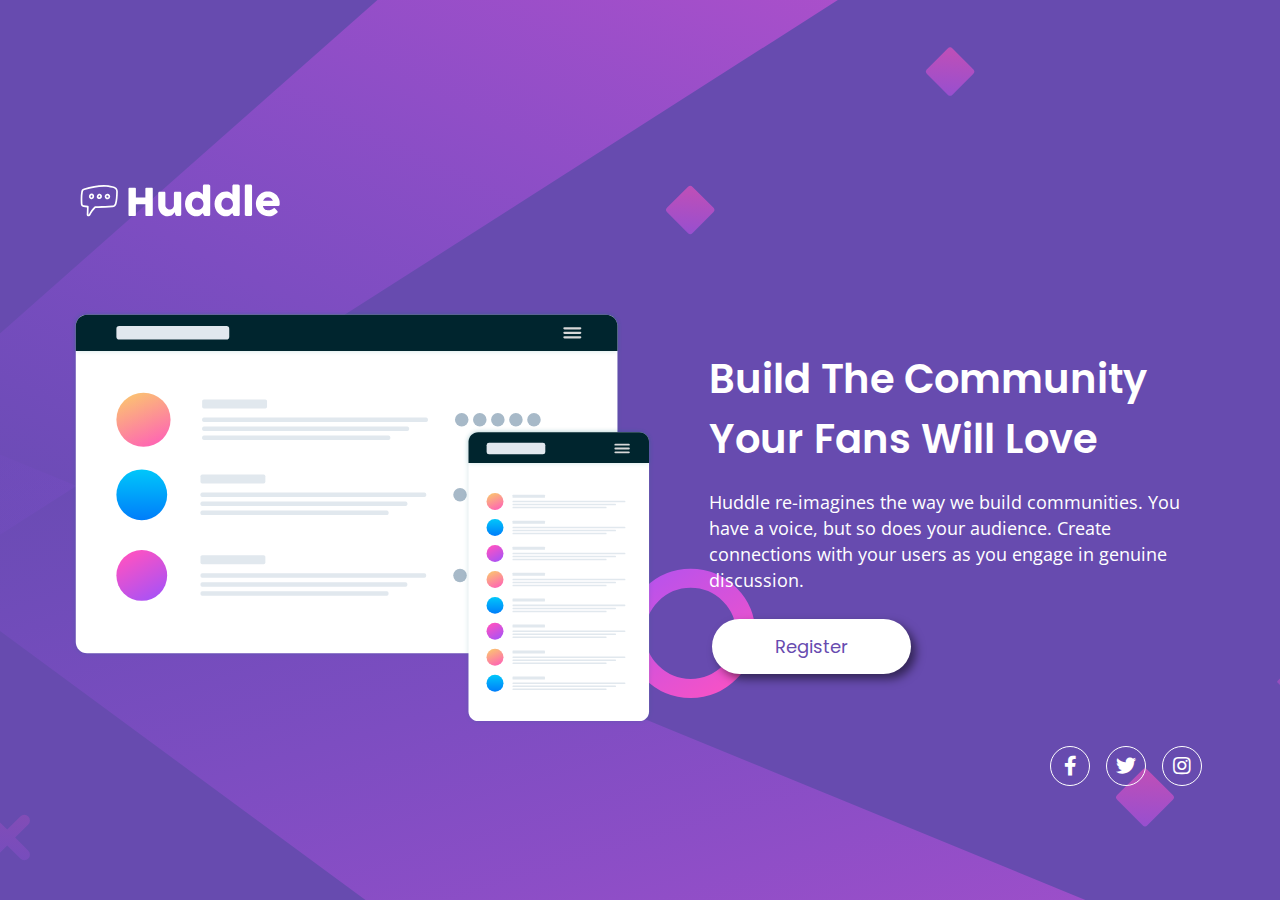
==== index.html @ b83fb8e0 "Adicionando projeto" ====
<!DOCTYPE html>
<html lang="en">
<head>
    <meta charset="UTF-8">
    <meta name="viewport" content="width=device-width, initial-scale=1.0">

    <link rel="icon" type="image/png" sizes="32x32" href="./src/images/favicon-32x32.png">

    <link rel="stylesheet" href="./src/css/reset.css">
    <link rel="stylesheet" href="./src/css/estilos.css">
    <link rel="stylesheet" href="./src/css/responsivo.css">

    <link rel="preconnect" href="https://fonts.googleapis.com">
    <link rel="preconnect" href="https://fonts.gstatic.com" crossorigin>
    <link
      href="https://fonts.googleapis.com/css2?family=Open+Sans:ital,wght@0,300..800;1,300..800&family=Poppins:ital,wght@0,100;0,200;0,300;0,400;0,500;0,600;0,700;0,800;0,900;1,100;1,200;1,300;1,400;1,500;1,600;1,700;1,800;1,900&display=swap"
      rel="stylesheet">

    <link rel="stylesheet" href="https://cdnjs.cloudflare.com/ajax/libs/font-awesome/5.15.4/css/all.min.css" />
    
    <title>Frontend Mentor | Huddle landing page with single introductory section</title>
    </style>
</head>
<body>
  <header class="header">
    <a href="/" class="logo">
      <img src="./src/images/logo.svg" alt="logotipo do huddle">
    </a>
  </header>
  <main class="greetings-section">
    <img src="./src/images/illustration-mockups.svg" alt="ilustracao de mockup">
    <div class="info-container">
      <h2>build the community your fans will love</h2>
      <p>Huddle re-imagines the way we build communities. You have a voice, but so does your audience. Create connections with your users as you engage in genuine discussion.</p>
      <a class="register-button" href="/">register</a>
    </div>
  </main>
  <footer class="footer">
    <a href="/" >
      <i class="fab fa-facebook-f"></i>
    </a>
    <a href="/" >
      <i class="fab fa-twitter"></i>
    </a>
    <a href="/" >
      <i class="fab fa-instagram"></i>
    </a>
  </footer>
</body>
</html>
---- src/css/estilos.css ----
html {
    font-size: 62.5%;
}

body {
    margin: 0 auto;
    height: 100vh;
    max-width: 1440px;
    
    display: flex;
    flex-direction: column;
    justify-content: center;
    
    background: url('../images/bg-desktop.svg') #674baf center center no-repeat;
    background-size: cover;
}

.header {
    max-height: 18rem;
    padding: 6rem 7rem;

    display: flex;
    align-items: center;
}

.header .logo img {
    width: 21.5rem;
}

.greetings-section {
    padding: 2rem 7rem ;

    display: flex;
}

.greetings-section img {
    max-height: 32.55vw;
    width: auto;
}

.greetings-section .info-container {
    padding-top: 4rem;
    max-width: 520px;
    margin-left: 5.5rem;
    display: flex;
    flex-direction: column;
}

.greetings-section .info-container h2  {
    margin-bottom: 2rem;

    font-family: 'Poppins', sans-serif;
    color: #fff;
    font-size: 4rem;
    text-transform: capitalize;
    font-weight: 600;
}

.greetings-section .info-container p {
    margin-bottom: 2.6rem;

    font-family: 'Open Sans', sans-serif;
    color: #fff;
    font-size: 1.8rem;
    line-height: 2.6rem;
    
}

.greetings-section .info-container .register-button {
    align-self: flex-start;
    padding: 1.4rem 6.3rem;
    margin-left: .3rem;
    
    font-size: 1.8rem;
    font-family: 'Poppins', sans-serif;
    color: #674baf;
    text-transform: capitalize;
    
    background-color: #fff;
    border-radius: 50px;
    box-shadow: 5px 5px 10px #00000080;

    transition: 0.3s;
}

.greetings-section .info-container .register-button:hover{
    background-color: #e882e8;
    color: #fff
}

.footer {
    max-height: 10rem;
    padding: 0 7.8rem;
    display: flex;
    justify-content: flex-end;
    gap: 1.6rem;
}

.footer a {
    height: 4rem;
    width: 4rem;
    border: 1px solid #fff;
    border-radius: 50px;

    display: flex;
    align-items: center;
    justify-content: center;
    
    font-size: 2rem;
    color: #fff;

    transition: 0.3s;
}

.footer a:hover {
    border: 1px solid #F94FBC;
    color: #F94FBC;
}
---- src/css/responsivo.css ----
@media(max-width: 1200px){
    .greetings-section {
        align-items: center;
    }
}

@media(max-width: 820px){
    .greetings-section {
        
        padding: 0 1rem 2rem;
        align-items: center;
        

    }

    .greetings-section img {
        width: 40vw;
        height: auto;
        

    }

    .greetings-section .info-container h2 {
        font-size: 2.4rem;
    }
}

@media(max-width: 480px){
    body {

        background: url('../images/bg-mobile.svg') #674baf center center no-repeat;
        background-size: cover;

        justify-content: space-between;

    }
    .header {
        align-items: flex-start;
        padding: 3.5rem .5rem;
        max-height: 8em;
    }
    .header .logo img{
        width: 14.75rem;
    }

    .greetings-section {
        padding: 2.9rem 0 0;

        flex-direction: column;
        align-items: center;
    }

    .greetings-section .info-container{
        margin: 0;
        padding: 0 .6rem;
        text-align: center;
    }

    .greetings-section .info-container h2 {
        font-size: 2.65rem;
        margin-bottom: 1.4rem;
    }

    .greetings-section .info-container p {
        font-size: 1.8rem;
        margin-bottom: 3rem;
    }

    .greetings-section .info-container .register-button {
        align-self: center;

        padding: 1.2rem 8.2rem;
        font-size: 1.4rem;

    }

    .footer {
        flex: 1;

        justify-content: center;
        gap: 1rem;
    }

    .footer a {
        font-size: 1.2rem;

        height: 3rem;
        width: 3rem;
    }
}
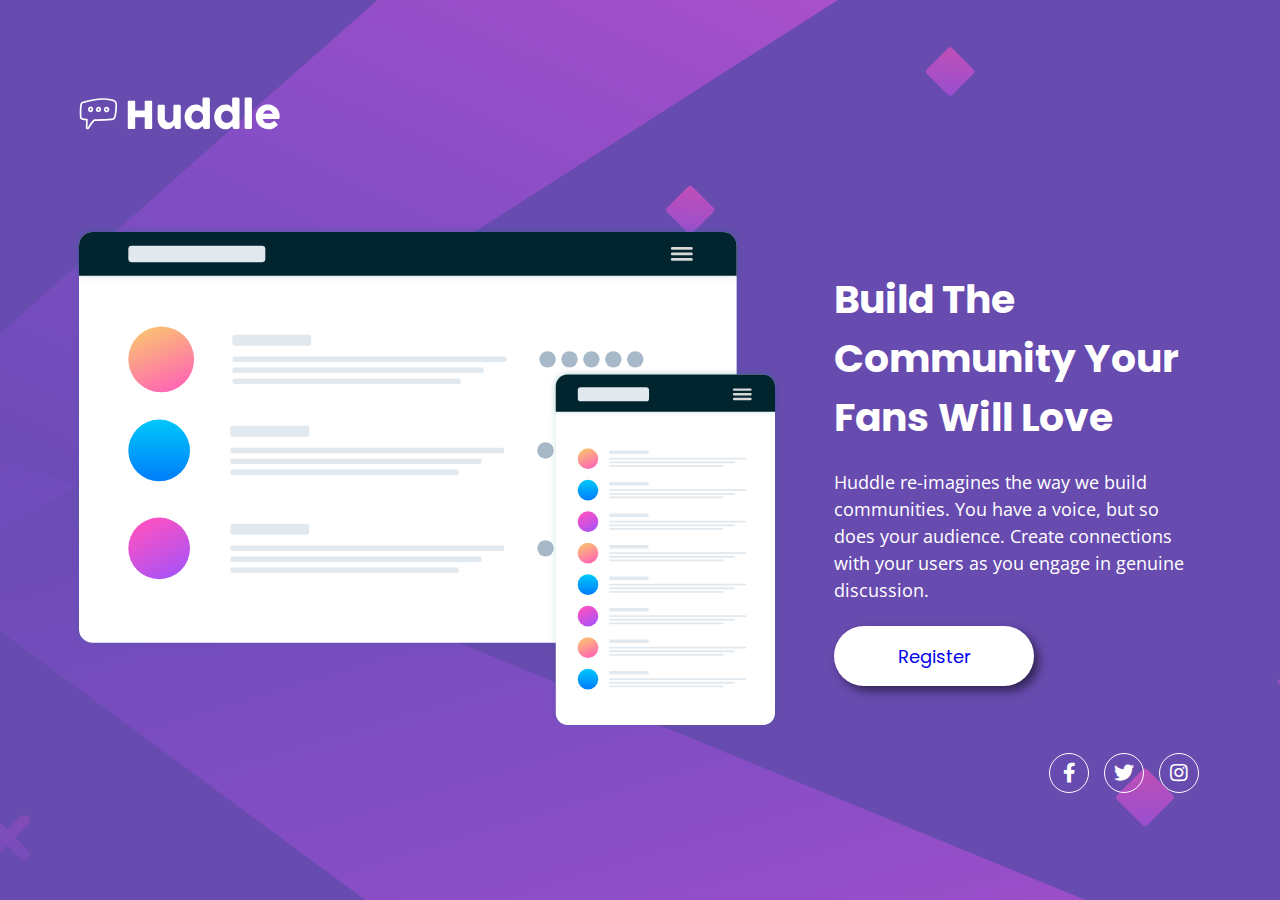
==== commit fcc0b6fb: "Posicionando e criando estilos para 1440px conforme o design" ====
--- a/index.html
+++ b/index.html
@@ -7,6 +7,7 @@
     <link rel="icon" type="image/png" sizes="32x32" href="./src/images/favicon-32x32.png">
 
     <link rel="stylesheet" href="./src/css/reset.css">
+    <link rel="stylesheet" href="./src/css/variables.css">
     <link rel="stylesheet" href="./src/css/estilos.css">
     <link rel="stylesheet" href="./src/css/responsivo.css">
 
@@ -23,16 +24,16 @@
 </head>
 <body>
   <header class="header">
-    <a href="/" class="logo">
-      <img src="./src/images/logo.svg" alt="logotipo do huddle">
-    </a>
+    <img src="./src/images/logo.svg" alt="Logotipo do Huddle">
   </header>
   <main class="greetings-section">
-    <img src="./src/images/illustration-mockups.svg" alt="ilustracao de mockup">
+    <div class="image-container">
+      <img src="/src/images/illustration-mockups.svg" alt="Ilustração do site">
+    </div>
     <div class="info-container">
-      <h2>build the community your fans will love</h2>
+      <h2>Build The Community Your Fans Will Love</h2>
       <p>Huddle re-imagines the way we build communities. You have a voice, but so does your audience. Create connections with your users as you engage in genuine discussion.</p>
-      <a class="register-button" href="/">register</a>
+      <a href="/" class="register-button">Register</a>
     </div>
   </main>
   <footer class="footer">
--- a/src/css/variables.css
+++ b/src/css/variables.css
@@ -0,0 +1,3 @@
+:root {
+    --text-color: #fff;
+}--- a/src/css/estilos.css
+++ b/src/css/estilos.css
@@ -1,113 +1,108 @@
 html {
+    
     font-size: 62.5%;
 }
 
 body {
-    margin: 0 auto;
     height: 100vh;
     max-width: 1440px;
-    
+    margin: 0 auto;
+    padding: 0 6.9rem;
+
+    background: url(../images/bg-desktop.svg) #674baf center center no-repeat;
+    background-size: cover;
+
     display: flex;
     flex-direction: column;
     justify-content: center;
-    
-    background: url('../images/bg-desktop.svg') #674baf center center no-repeat;
-    background-size: cover;
 }
 
 .header {
-    max-height: 18rem;
-    padding: 6rem 7rem;
-
-    display: flex;
-    align-items: center;
+    margin-bottom: 8.3rem;
 }
 
-.header .logo img {
-    width: 21.5rem;
+.header img {
+    height: 5.35rem;
 }
 
 .greetings-section {
-    padding: 2rem 7rem ;
 
     display: flex;
+    justify-content: space-between;
 }
 
-.greetings-section img {
-    max-height: 32.55vw;
-    width: auto;
+.greetings-section .image-container {
+    padding: 0 .3rem;
+
 }
 
 .greetings-section .info-container {
-    padding-top: 4rem;
-    max-width: 520px;
-    margin-left: 5.5rem;
+    padding: 4.5rem 2rem 0 5rem;
+
     display: flex;
+    gap: 2.2rem;
     flex-direction: column;
 }
 
-.greetings-section .info-container h2  {
-    margin-bottom: 2rem;
-
+.greetings-section .info-container h2 {
     font-family: 'Poppins', sans-serif;
-    color: #fff;
-    font-size: 4rem;
-    text-transform: capitalize;
-    font-weight: 600;
+    font-size: 3.93rem;
+    color: var(--text-color);
 }
 
 .greetings-section .info-container p {
-    margin-bottom: 2.6rem;
-
     font-family: 'Open Sans', sans-serif;
-    color: #fff;
     font-size: 1.8rem;
-    line-height: 2.6rem;
-    
+    line-height: 2.7rem;
+    color: var(--text-color);
 }
 
 .greetings-section .info-container .register-button {
+    width: 20rem;
+    height: 6rem;
+    
+    display: flex;
+    align-items: center;
+    justify-content: center;
     align-self: flex-start;
-    padding: 1.4rem 6.3rem;
-    margin-left: .3rem;
-    
-    font-size: 1.8rem;
-    font-family: 'Poppins', sans-serif;
-    color: #674baf;
-    text-transform: capitalize;
-    
+
     background-color: #fff;
     border-radius: 50px;
     box-shadow: 5px 5px 10px #00000080;
 
+    font-family: 'Poppins', sans-serif;
+    font-size: 1.8rem;
+
     transition: 0.3s;
 }
 
-.greetings-section .info-container .register-button:hover{
+.greetings-section .info-container .register-button:hover {
+    color: var(--text-color);
     background-color: #e882e8;
-    color: #fff
+
 }
 
 .footer {
-    max-height: 10rem;
-    padding: 0 7.8rem;
+    padding: 2rem 1.2rem;
+
     display: flex;
     justify-content: flex-end;
-    gap: 1.6rem;
+    gap: 1.5rem;
+
 }
 
 .footer a {
     height: 4rem;
     width: 4rem;
-    border: 1px solid #fff;
-    border-radius: 50px;
 
     display: flex;
     align-items: center;
     justify-content: center;
-    
+
+    color: var(--text-color);
+    border: 1px solid #fff;
+    border-radius: 50px;
     font-size: 2rem;
-    color: #fff;
 
     transition: 0.3s;
 }
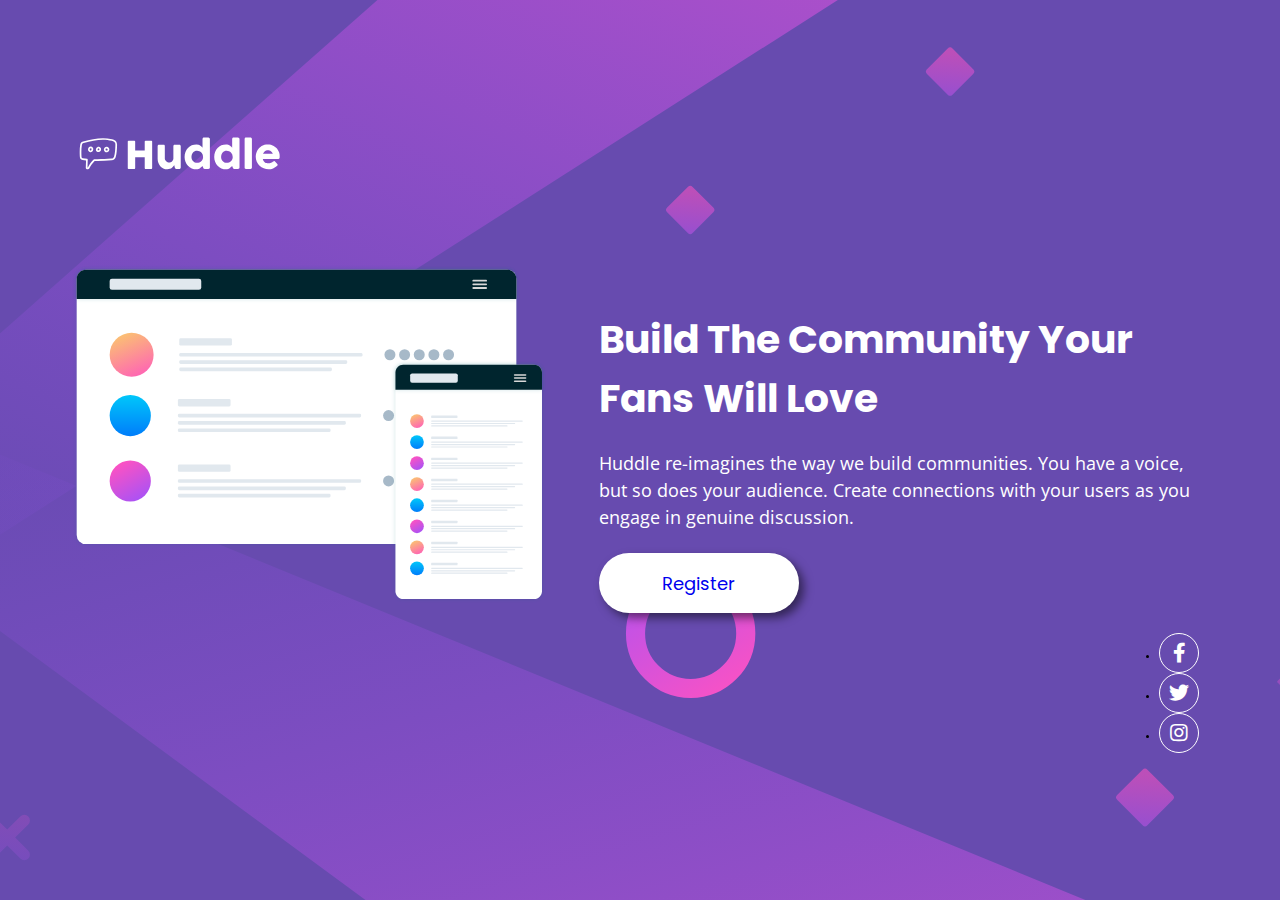
==== commit 9c9ba51c: "Mudança na marcação do footer" ====
--- a/index.html
+++ b/index.html
@@ -37,15 +37,13 @@
     </div>
   </main>
   <footer class="footer">
-    <a href="/" >
-      <i class="fab fa-facebook-f"></i>
-    </a>
-    <a href="/" >
-      <i class="fab fa-twitter"></i>
-    </a>
-    <a href="/" >
-      <i class="fab fa-instagram"></i>
-    </a>
+    <nav>
+      <ul>
+        <li><a href="/" ><i class="fab fa-facebook-f"></i></a></li>
+        <li><a href="/" ><i class="fab fa-twitter"></i></a></li>
+        <li><a href="/" ><i class="fab fa-instagram"></i></a></li>
+      </ul>
+    </nav>
   </footer>
 </body>
 </html>--- a/src/css/estilos.css
+++ b/src/css/estilos.css
@@ -34,6 +34,10 @@
 .greetings-section .image-container {
     padding: 0 .3rem;
 
+}
+
+.greetings-section .image-container img {
+    width: 37vw;
 }
 
 .greetings-section .info-container {
--- a/src/css/responsivo.css
+++ b/src/css/responsivo.css
@@ -0,0 +1,112 @@
+@media(max-width: 1024px){
+    body {
+        padding: 0 1rem;
+    }
+
+    
+    .greetings-section {
+        align-items: center;
+    }
+    
+    .greetings-section .image-container img {
+        width: 50vw;
+    }
+    
+}
+
+@media (max-width: 820px){
+
+    .header {
+        margin-bottom: 4rem;
+    }
+    
+    .header img {
+        height: 4rem;
+    }
+
+    .greetings-section {
+        flex-direction: column;
+    }
+
+    .greetings-section .info-container {
+        text-align: center;
+        padding: 0 1rem;
+    }
+
+    .greetings-section .info-container h2 {
+        font-size: 3.4rem;
+    }
+
+    .greetings-section .info-container .register-button {
+        align-self: center;
+    }
+
+    .footer {
+        justify-content: center;
+
+    }
+    
+}
+
+@media(max-width: 480px){
+    body {
+        justify-content: space-between;
+    }
+
+    .header {
+        padding: 1rem;
+    }
+}
+
+@media (max-width: 375px){
+    body {
+        padding: 2rem;
+        justify-content: flex-start;
+    }
+    .header {
+        padding: 1rem 1.3rem;
+        margin-bottom:  5rem;
+    }
+
+    .header img {
+        height: 3.2rem;
+    }
+
+    .greetings-section .image-container {
+        margin-bottom: 6rem;
+    }
+
+    .greetings-section .image-container img{
+        width: 80vw;
+    }
+
+    .greetings-section .info-container {
+        gap: 1.6rem;
+        padding: 0 1.66rem;
+        margin-bottom: 4rem;
+    }
+
+    .greetings-section .info-container h2 {
+        font-size: 2.35rem;
+    }
+    .greetings-section .info-container p {
+        font-size: 1.6rem;
+        line-height: 2.35rem;
+        margin-bottom: 1rem;
+    }
+
+    .greetings-section .info-container .register-button {
+        height: 4rem;
+        font-size: 1.2rem;
+    }
+
+    .footer {
+        gap: 0.8rem;
+    }
+
+    .footer a {
+        height: 3rem;
+        width: 3rem;
+        font-size: 1rem;
+    }
+}